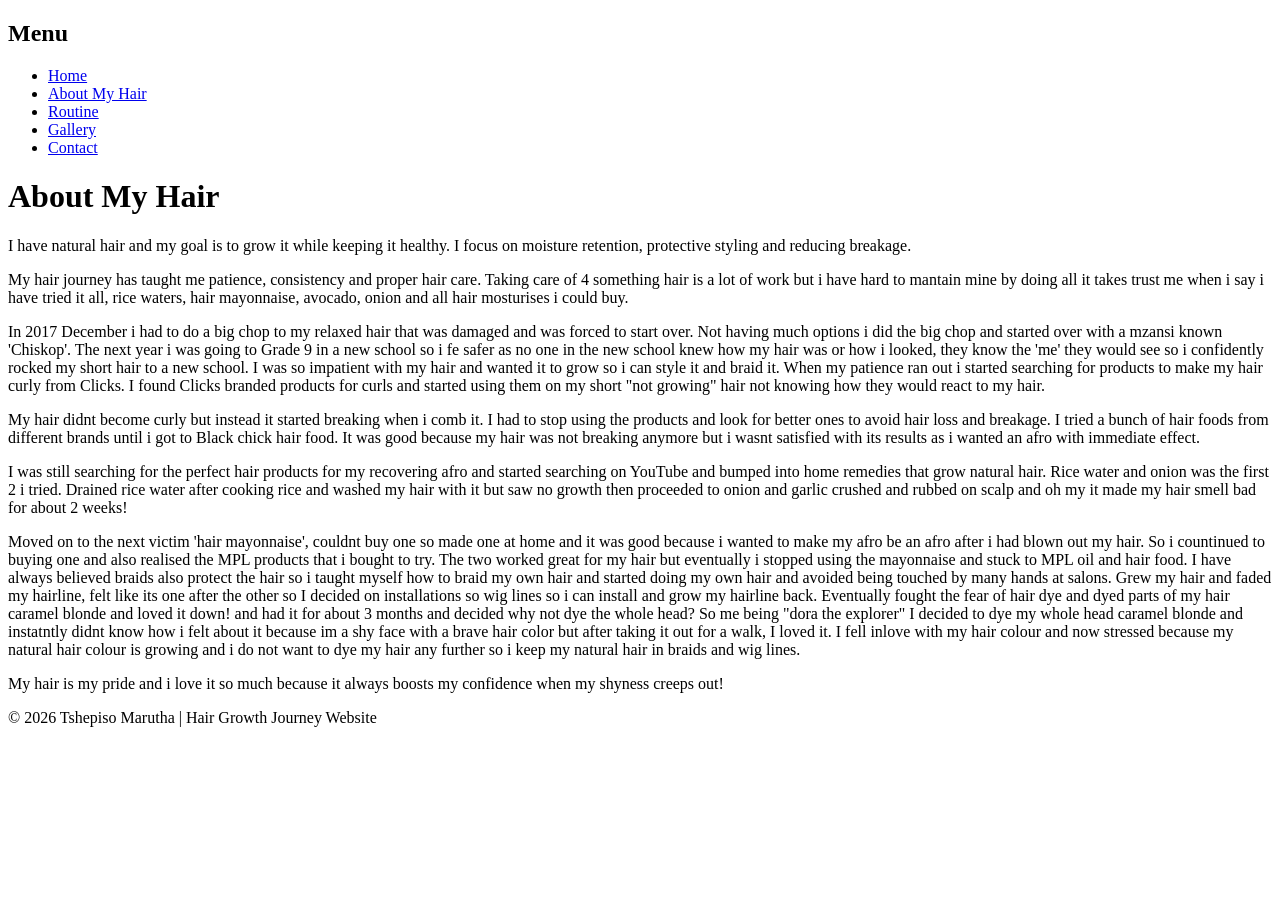
==== about.html @ ddb71861 "Add files via upload" ====
<!DOCTYPE html>
<html>
<head>
    <title>About My Hair</title>
    <link rel="stylesheet" href="style.css">
</head>

<body>
 <div class="sidebar">
    <h2>Menu</h2>
<nav>
    <ul>
        <li><a href="index.html">Home</a></li>
        <li><a href="about.html">About My Hair</a></li>
        <li><a href="routine.html">Routine</a></li>
        <li><a href="gallery.html">Gallery</a></li>
        <li><a href="contact.html">Contact</a></li>
    </ul>
</nav>
 </div>
    
<div class="container">

<h1>About My Hair</h1>

<p>
I have natural hair and my goal is to grow it while keeping it healthy.
I focus on moisture retention, protective styling and reducing breakage.
</p>

<p>
My hair journey has taught me patience, consistency and proper hair care. Taking care of 4 something hair is a lot of work but i have 
hard to mantain mine by doing all it takes trust me when i say i have tried it all, rice waters, hair mayonnaise, avocado, onion
and all hair mosturises i could buy.
</p>

<p> 
 In 2017 December i had to do a big chop to my relaxed hair that was damaged and was forced to start over. Not having much options 
 i did the big chop and started over with a mzansi known 'Chiskop'. The next year i was going to Grade 9 in a new school so i fe
 safer as no one in the new school knew how my hair was or how i looked, they know the 'me' they would see so i confidently rocked
 my short hair to a new school. I was so impatient with my hair and wanted it to grow so i can style it and braid it. When my patience
  ran out i started searching for products to make my hair curly from Clicks. I found Clicks branded products for curls and started 
  using them on my short "not growing" hair not knowing how they would react to my hair. 
</p>

<p>
    My hair didnt become curly but instead it started breaking when i comb it. I had to stop using the products and look for better ones 
    to avoid hair loss and breakage. I tried a bunch of hair foods from different brands until i got to Black chick hair food. It was good because
    my hair was not breaking anymore but i wasnt satisfied with its results as i wanted an afro with immediate effect.
 
</p>

<P>
    I was still searching for the perfect hair products for my recovering afro and started searching on YouTube and bumped into home remedies 
    that grow natural hair. Rice water and onion was the first 2 i tried. Drained rice water after cooking rice and washed my hair with it but saw no growth 
    then proceeded to onion and garlic crushed and rubbed on scalp and oh my it made my hair smell bad for about 2 weeks!
</P>

<p>
    Moved on to the next victim 'hair mayonnaise', couldnt buy one so made one at home and it was good because i wanted to make my afro be an afro 
    after i had blown out my hair. So i countinued to buying one and also realised the MPL products that i bought to try. The two worked great for my hair but 
    eventually i stopped using the mayonnaise and stuck to MPL oil and hair food. I have always believed braids also protect the hair so i taught myself 
    how to braid my own hair and started doing my own hair and avoided being touched by many hands at salons. Grew my hair and faded 
    my hairline, felt like its one after the other so I decided on installations so wig lines so i can install and grow my hairline back.
    Eventually fought the fear of hair dye and dyed parts of my hair caramel blonde and loved it down! and had it for about 3 months 
    and decided why not dye the whole head? So me being "dora the explorer" I decided to dye my whole head caramel blonde and instatntly didnt know how i 
    felt about it because im a shy face with a brave hair color but after taking it out for a walk, I loved it. I fell inlove with my hair colour 
    and now stressed because my natural hair colour is growing and i do not want to dye my hair any further so i keep my natural hair in braids and wig lines.
    
</p>

<p>
    My hair is my pride and i love it so much because it always boosts my confidence when my shyness creeps out!
</p>
</div>

<footer>
      <p>&copy; 2026 Tshepiso Marutha | Hair Growth Journey Website</p>
</footer>

</body>
</html>
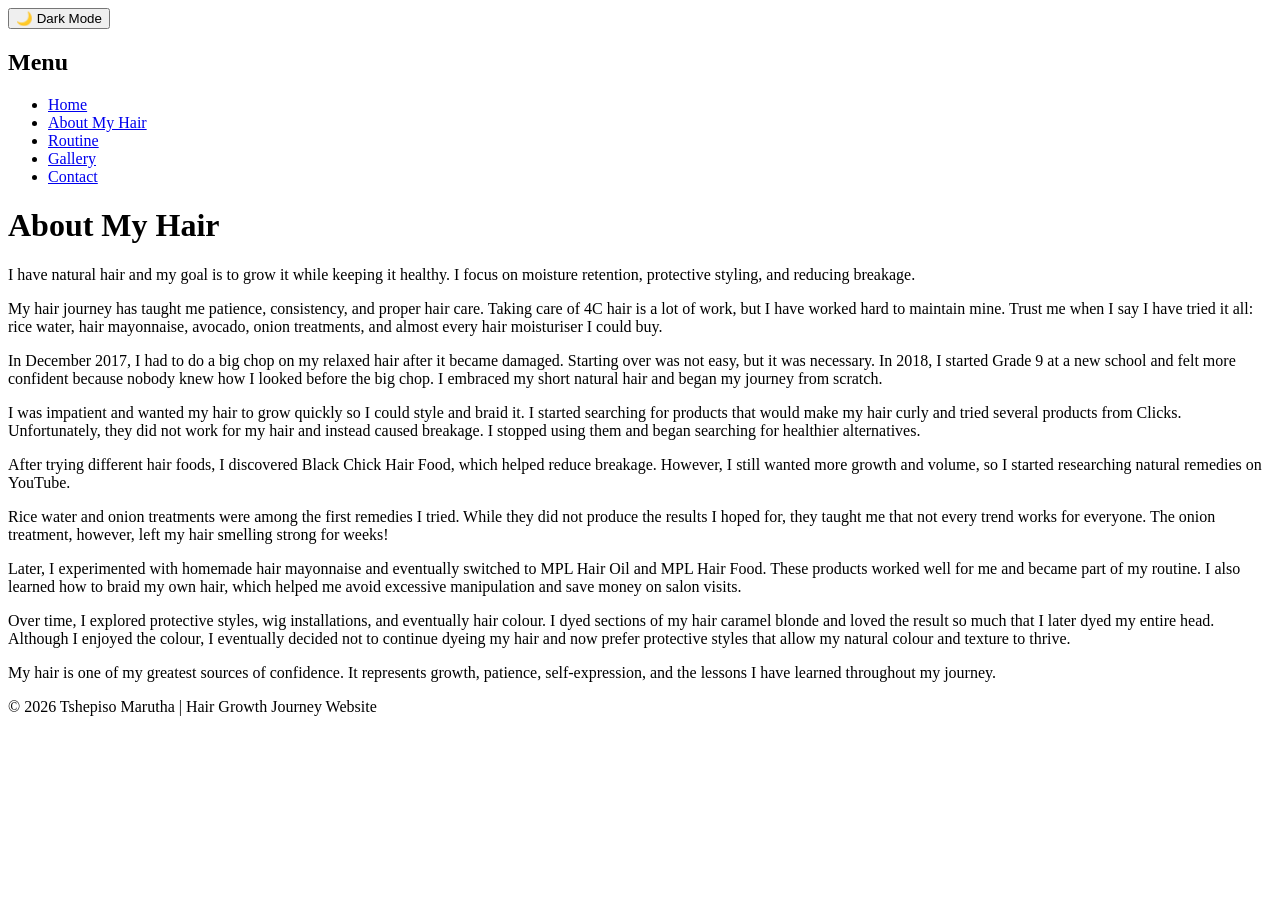
==== commit e2e356d3: "Add files via upload" ====
--- a/about.html
+++ b/about.html
@@ -6,77 +6,98 @@
 </head>
 
 <body>
- <div class="sidebar">
-    <h2>Menu</h2>
-<nav>
-    <ul>
-        <li><a href="index.html">Home</a></li>
-        <li><a href="about.html">About My Hair</a></li>
-        <li><a href="routine.html">Routine</a></li>
-        <li><a href="gallery.html">Gallery</a></li>
-        <li><a href="contact.html">Contact</a></li>
-    </ul>
-</nav>
- </div>
-    
-<div class="container">
 
-<h1>About My Hair</h1>
+    <!-- Dark Mode Button -->
+    <button id="themeBtn" class="theme-button" onclick="toggleDarkMode()">
+        🌙 Dark Mode
+    </button>
 
-<p>
-I have natural hair and my goal is to grow it while keeping it healthy.
-I focus on moisture retention, protective styling and reducing breakage.
-</p>
+    <!-- Sidebar -->
+    <div class="sidebar">
+        <h2>Menu</h2>
 
-<p>
-My hair journey has taught me patience, consistency and proper hair care. Taking care of 4 something hair is a lot of work but i have 
-hard to mantain mine by doing all it takes trust me when i say i have tried it all, rice waters, hair mayonnaise, avocado, onion
-and all hair mosturises i could buy.
-</p>
+        <nav>
+            <ul>
+                <li><a href="index.html">Home</a></li>
+                <li><a href="about.html">About My Hair</a></li>
+                <li><a href="routine.html">Routine</a></li>
+                <li><a href="gallery.html">Gallery</a></li>
+                <li><a href="contact.html">Contact</a></li>
+            </ul>
+        </nav>
+    </div>
 
-<p> 
- In 2017 December i had to do a big chop to my relaxed hair that was damaged and was forced to start over. Not having much options 
- i did the big chop and started over with a mzansi known 'Chiskop'. The next year i was going to Grade 9 in a new school so i fe
- safer as no one in the new school knew how my hair was or how i looked, they know the 'me' they would see so i confidently rocked
- my short hair to a new school. I was so impatient with my hair and wanted it to grow so i can style it and braid it. When my patience
-  ran out i started searching for products to make my hair curly from Clicks. I found Clicks branded products for curls and started 
-  using them on my short "not growing" hair not knowing how they would react to my hair. 
-</p>
+    <!-- Main Content -->
+    <div class="container">
 
-<p>
-    My hair didnt become curly but instead it started breaking when i comb it. I had to stop using the products and look for better ones 
-    to avoid hair loss and breakage. I tried a bunch of hair foods from different brands until i got to Black chick hair food. It was good because
-    my hair was not breaking anymore but i wasnt satisfied with its results as i wanted an afro with immediate effect.
- 
-</p>
+        <h1>About My Hair</h1>
 
-<P>
-    I was still searching for the perfect hair products for my recovering afro and started searching on YouTube and bumped into home remedies 
-    that grow natural hair. Rice water and onion was the first 2 i tried. Drained rice water after cooking rice and washed my hair with it but saw no growth 
-    then proceeded to onion and garlic crushed and rubbed on scalp and oh my it made my hair smell bad for about 2 weeks!
-</P>
+        <p>
+            I have natural hair and my goal is to grow it while keeping it healthy.
+            I focus on moisture retention, protective styling, and reducing breakage.
+        </p>
 
-<p>
-    Moved on to the next victim 'hair mayonnaise', couldnt buy one so made one at home and it was good because i wanted to make my afro be an afro 
-    after i had blown out my hair. So i countinued to buying one and also realised the MPL products that i bought to try. The two worked great for my hair but 
-    eventually i stopped using the mayonnaise and stuck to MPL oil and hair food. I have always believed braids also protect the hair so i taught myself 
-    how to braid my own hair and started doing my own hair and avoided being touched by many hands at salons. Grew my hair and faded 
-    my hairline, felt like its one after the other so I decided on installations so wig lines so i can install and grow my hairline back.
-    Eventually fought the fear of hair dye and dyed parts of my hair caramel blonde and loved it down! and had it for about 3 months 
-    and decided why not dye the whole head? So me being "dora the explorer" I decided to dye my whole head caramel blonde and instatntly didnt know how i 
-    felt about it because im a shy face with a brave hair color but after taking it out for a walk, I loved it. I fell inlove with my hair colour 
-    and now stressed because my natural hair colour is growing and i do not want to dye my hair any further so i keep my natural hair in braids and wig lines.
-    
-</p>
+        <p>
+            My hair journey has taught me patience, consistency, and proper hair care.
+            Taking care of 4C hair is a lot of work, but I have worked hard to maintain mine.
+            Trust me when I say I have tried it all: rice water, hair mayonnaise, avocado,
+            onion treatments, and almost every hair moisturiser I could buy.
+        </p>
 
-<p>
-    My hair is my pride and i love it so much because it always boosts my confidence when my shyness creeps out!
-</p>
-</div>
+        <p>
+            In December 2017, I had to do a big chop on my relaxed hair after it became damaged.
+            Starting over was not easy, but it was necessary. In 2018, I started Grade 9 at a new
+            school and felt more confident because nobody knew how I looked before the big chop.
+            I embraced my short natural hair and began my journey from scratch.
+        </p>
 
-<footer>
-      <p>&copy; 2026 Tshepiso Marutha | Hair Growth Journey Website</p>
-</footer>
+        <p>
+            I was impatient and wanted my hair to grow quickly so I could style and braid it.
+            I started searching for products that would make my hair curly and tried several products
+            from Clicks. Unfortunately, they did not work for my hair and instead caused breakage.
+            I stopped using them and began searching for healthier alternatives.
+        </p>
+
+        <p>
+            After trying different hair foods, I discovered Black Chick Hair Food, which helped reduce
+            breakage. However, I still wanted more growth and volume, so I started researching natural
+            remedies on YouTube.
+        </p>
+
+        <p>
+            Rice water and onion treatments were among the first remedies I tried. While they did not
+            produce the results I hoped for, they taught me that not every trend works for everyone.
+            The onion treatment, however, left my hair smelling strong for weeks!
+        </p>
+
+        <p>
+            Later, I experimented with homemade hair mayonnaise and eventually switched to MPL Hair Oil
+            and MPL Hair Food. These products worked well for me and became part of my routine.
+            I also learned how to braid my own hair, which helped me avoid excessive manipulation and
+            save money on salon visits.
+        </p>
+
+        <p>
+            Over time, I explored protective styles, wig installations, and eventually hair colour.
+            I dyed sections of my hair caramel blonde and loved the result so much that I later dyed
+            my entire head. Although I enjoyed the colour, I eventually decided not to continue
+            dyeing my hair and now prefer protective styles that allow my natural colour and texture
+            to thrive.
+        </p>
+
+        <p>
+            My hair is one of my greatest sources of confidence. It represents growth, patience,
+            self-expression, and the lessons I have learned throughout my journey.
+        </p>
+
+        <!-- Footer -->
+        <footer>
+            <p>&copy; 2026 Tshepiso Marutha | Hair Growth Journey Website</p>
+        </footer>
+
+    </div>
+
+    <script src="script.js"></script>
 
 </body>
-</html>
+</html>
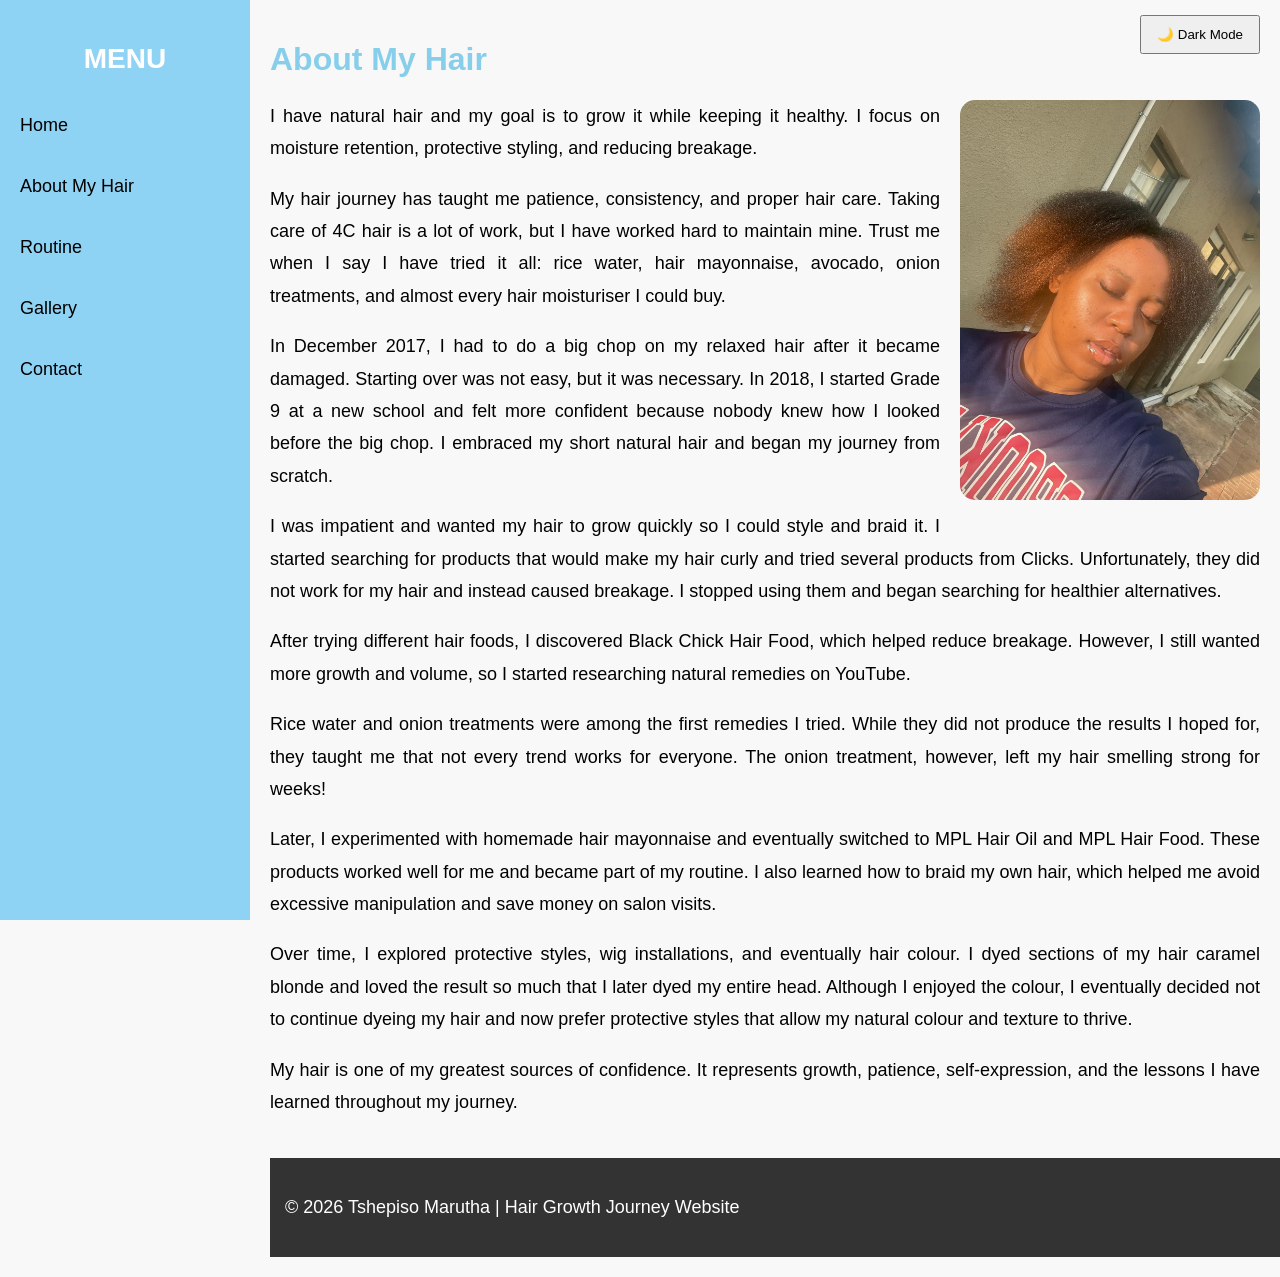
==== commit dd5b02b6: "Add files via upload" ====
--- a/about.html
+++ b/about.html
@@ -2,7 +2,7 @@
 <html>
 <head>
     <title>About My Hair</title>
-    <link rel="stylesheet" href="style.css">
+    <link rel="stylesheet" href="Style.css">
 </head>
 
 <body>
@@ -31,7 +31,7 @@
     <div class="container">
 
         <h1>About My Hair</h1>
-
+<img src="photos/dec2025.jpeg" alt="My Hair Journey" class="about-photo">
         <p>
             I have natural hair and my goal is to grow it while keeping it healthy.
             I focus on moisture retention, protective styling, and reducing breakage.
--- a/Style.css
+++ b/Style.css
@@ -0,0 +1,327 @@
+
+body {
+    margin: 0;
+    font-family: Arial, sans-serif;
+    background-color: #f8f8f8;
+}
+
+.description {
+    padding: 20px 0;
+    line-height: 1.6;
+    margin: 0;
+    text-align: center;
+}
+.sidebar {
+    
+    position: fixed;
+    left: 0;
+    top: 0;
+    width: 250px;
+    height: 100vh;
+    background-color: #8fd3f4;
+    padding-top: 20px;
+
+}
+
+
+.sidebar h2 {
+    text-align: center;
+    color: white;
+    font-size: 28px;
+    margin-bottom: 30px;
+    text-transform: uppercase;
+}
+
+.sidebar ul {
+    list-style-type: none;
+    padding: 0;
+}
+
+.sidebar ul li {
+    margin: 20px 0;
+}
+
+.sidebar ul li a {
+    text-decoration: none;
+    color: black;
+    font-size: 18px;
+    padding: 10px 20px;
+    display: block;
+    padding-left: 20px;
+}
+
+.sidebar ul li a:hover {
+    background-color: white;
+    color: #8fd3f4;
+}
+
+.container {
+    margin-left: 250px;
+    padding: 20px;
+    width: calc(100% - 250px);
+    box-sizing: border-box;
+}
+
+.container p {
+    line-height: 1.8;
+    font-size: 18px;
+    text-align: justify;
+}
+
+.sidebar nav{
+    background-color: transparent;
+    padding: 0;
+}
+
+nav ul{
+    list-style: none;
+    margin: 0;
+    padding: 0;
+}
+
+nav li{
+    display: block;
+    margin: 20px 0;
+}
+
+nav a{
+    color: white;
+    text-decoration: none;
+}
+
+nav a:hover{
+    color: gold;
+}
+
+
+h1{
+    color: skyblue;
+}
+
+h3{
+    color: lightseagreen;
+    font-style: italic;
+    
+}
+img{
+    width: 300px;
+    border-radius: 10px;
+    margin: 10px;
+}
+
+footer {
+    background-color: #333;
+    color: white;
+    text-align: center;
+    padding: 15px;
+    margin-top: 40px;
+    width: 100%;
+    clear: both;
+}
+
+
+h2{
+    color: #0066cc;
+}
+ 
+.gallery {
+    display: flex;
+    gap: 20px;
+    flex-wrap: wrap;
+}
+
+.gallery img {
+    width: 250px;
+    height: 350px;
+    object-fit: cover;
+    border-radius: 10px;
+}
+#contact {
+    padding: 50px 0;
+    display: flex;
+    justify-content: space-between;
+    align-items: center;
+    gap: 40px;
+    min-height: 80vh;
+    box-sizing: border-box;
+}
+
+.contact-info {
+    flex: 1;
+}
+
+#contact img {
+    width: 350px;
+    height: 450px;
+    object-fit: cover;
+    border-radius: 15px;
+}
+
+.routine-layout {
+    display: flex;
+    justify-content: space-between;
+    align-items: flex-start;
+    gap: 40px;
+    padding: 20px 0;
+}
+
+.routine-text {
+    flex: 2;
+}
+
+.routine-images {
+    flex: 1;
+    display: flex;
+    flex-direction: column;
+    gap: 20px;
+    align-items: center;
+}
+
+.routine-images img {
+    width: 300px;
+    height: auto;
+    border-radius: 15px;
+}
+
+.dark-mode {
+    background-color: #222;
+    color: white;
+}
+.large-image-container {
+    text-align: center;
+    margin-bottom: 20px;
+}
+
+#largeImage {
+    width: 500px;
+    max-width: 100%;
+    border-radius: 10px;
+}
+
+.gallery img {
+    cursor: pointer;
+}
+.dark-mode {
+    background-color: #222;
+    color: white;
+}
+
+.dark-mode a {
+    color: #87CEEB;
+}
+
+.dark-mode .container {
+    background-color: #333;
+}
+
+.dark-mode .sidebar {
+    background-color: #111;
+}
+.dark-mode .sidebar a {
+    color: white;
+}
+
+.dark-mode .sidebar a:hover {
+    color: #87CEEB;
+}
+.theme-button {
+    position: fixed;
+    top: 15px;
+    right: 20px;
+    z-index: 1000;
+    padding: 10px 15px;
+    cursor: pointer;
+}
+.dark-mode footer {
+    background-color: #111;
+    color: white;
+}
+.large-image-container {
+    text-align: center;
+    margin: 30px 0;
+}
+
+#largeImage {
+    width: 450px;
+    max-width: 100%;
+    border-radius: 15px;
+    box-shadow: 0 8px 20px rgba(0,0,0,0.3);
+}
+.hero {
+    text-align: center;
+    padding: 40px 20px;
+}
+
+.hero h1 {
+    font-size: 48px;
+    margin-bottom: 10px;
+}
+
+.hero-text {
+    font-size: 20px;
+    max-width: 700px;
+    margin: auto;
+    line-height: 1.6;
+}
+
+.hero-btn {
+    display: inline-block;
+    margin-top: 20px;
+    background-color: skyblue;
+    color: white;
+    padding: 12px 25px;
+    border-radius: 10px;
+    text-decoration: none;
+}
+
+.hero-btn:hover {
+    background-color: #5bbce8;
+}
+.timeline {
+    display: flex;
+    justify-content: center;
+    gap: 25px;
+    flex-wrap: wrap;
+    margin-bottom: 30px;
+}
+
+.milestone {
+    width: 200px;
+    padding: 20px;
+    text-align: center;
+    border-radius: 15px;
+    background-color: white;
+}
+
+.dark-mode .milestone {
+    background-color: #444;
+    color: white;
+}
+.quote-box {
+    text-align: center;
+    font-style: italic;
+    font-size: 22px;
+    margin: 40px 0;
+}
+.stats {
+    display: flex;
+    justify-content: center;
+    gap: 50px;
+    margin: 40px 0;
+}
+
+.stat {
+    text-align: center;
+}
+.gallery-intro {
+    font-size: 18px;
+    line-height: 1.6;
+    margin-bottom: 25px;
+    max-width: 800px;
+}
+.about-photo {
+    width: 300px;
+    float: right;
+    margin: 0 0 20px 20px;
+    border-radius: 15px;
+}
